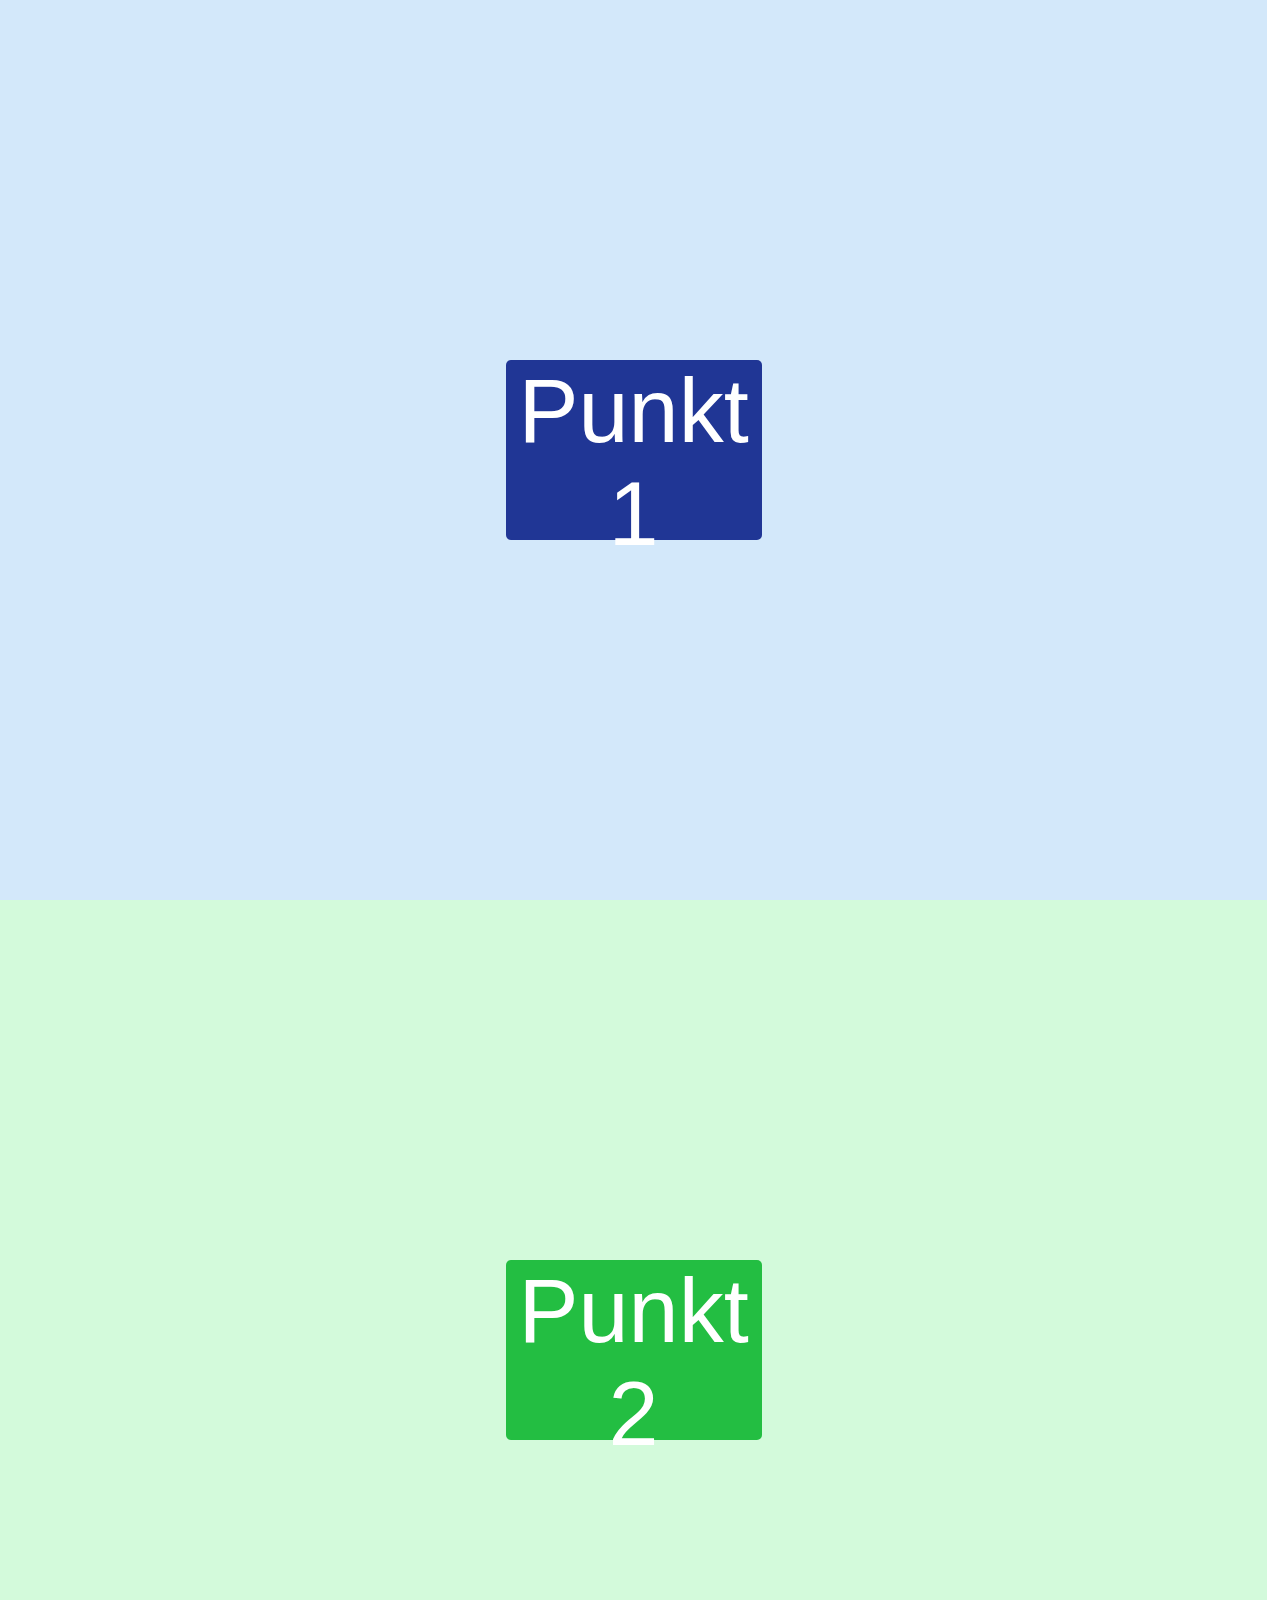
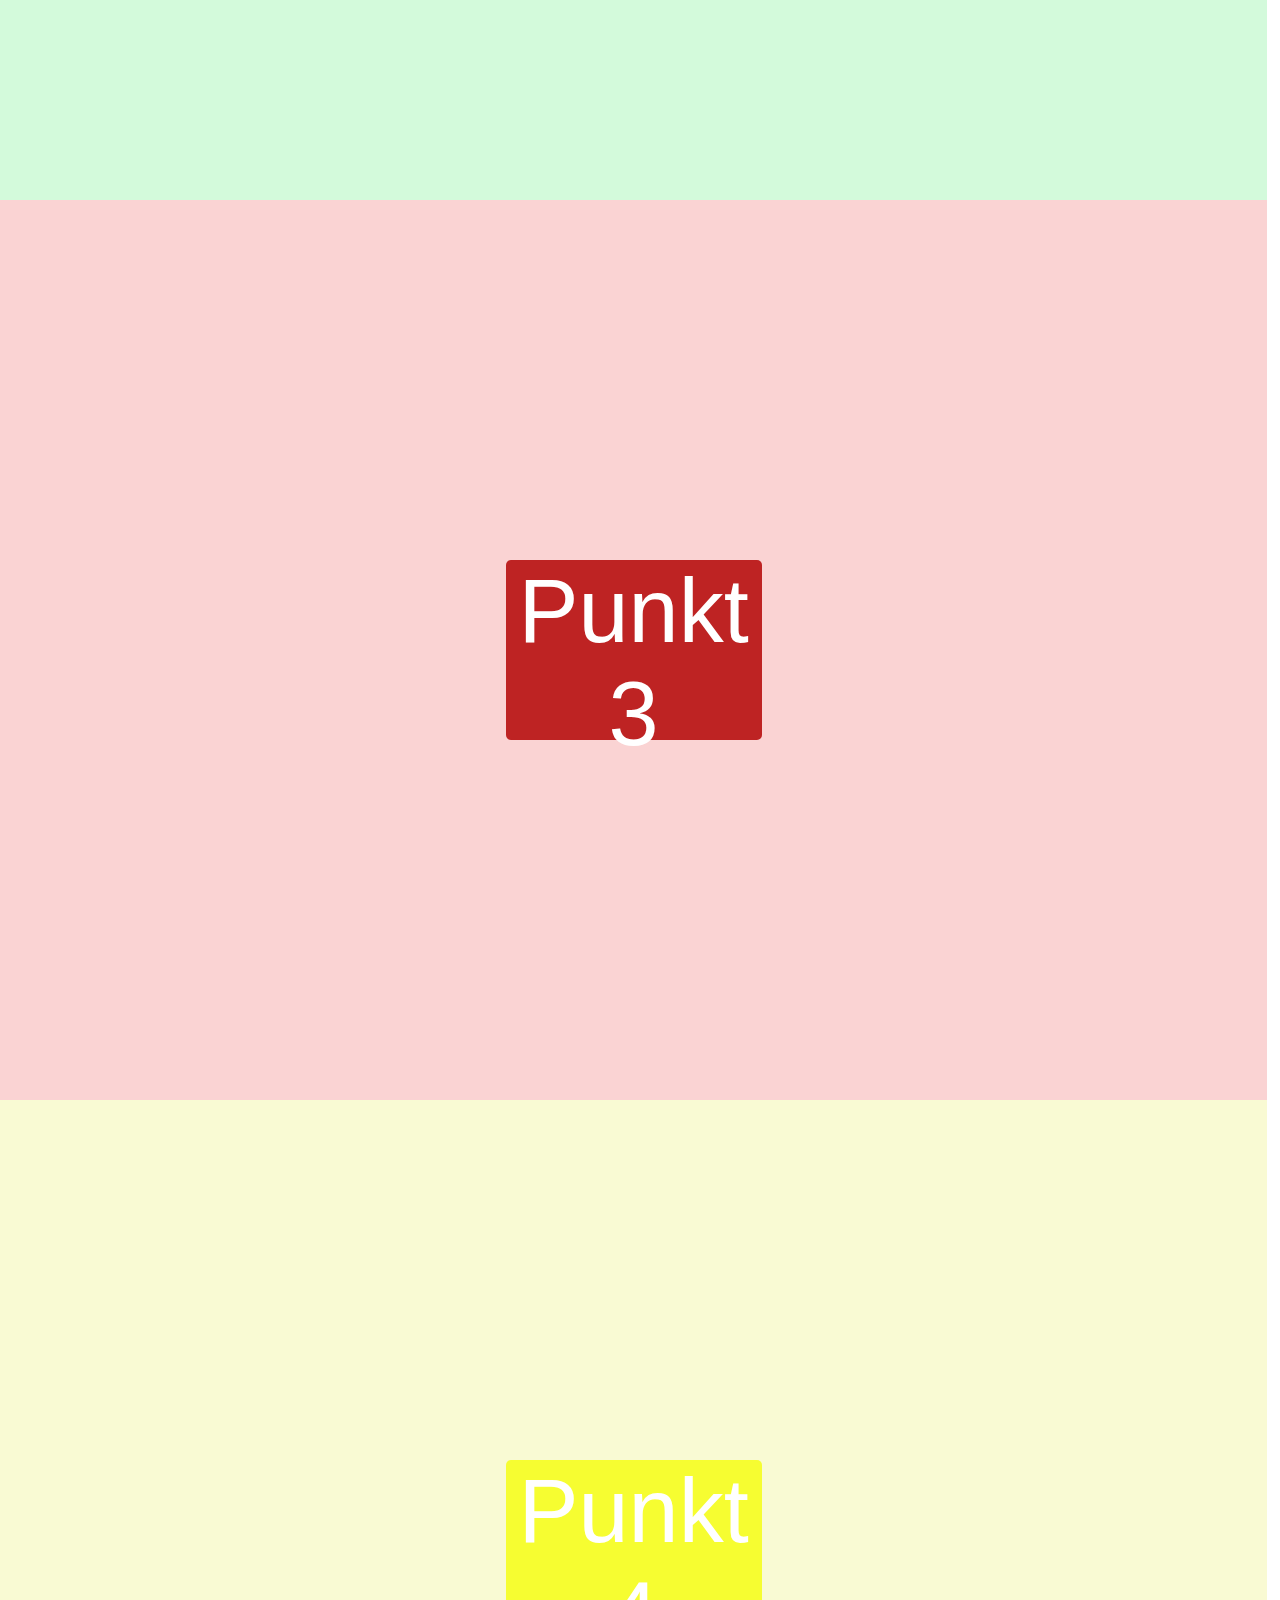
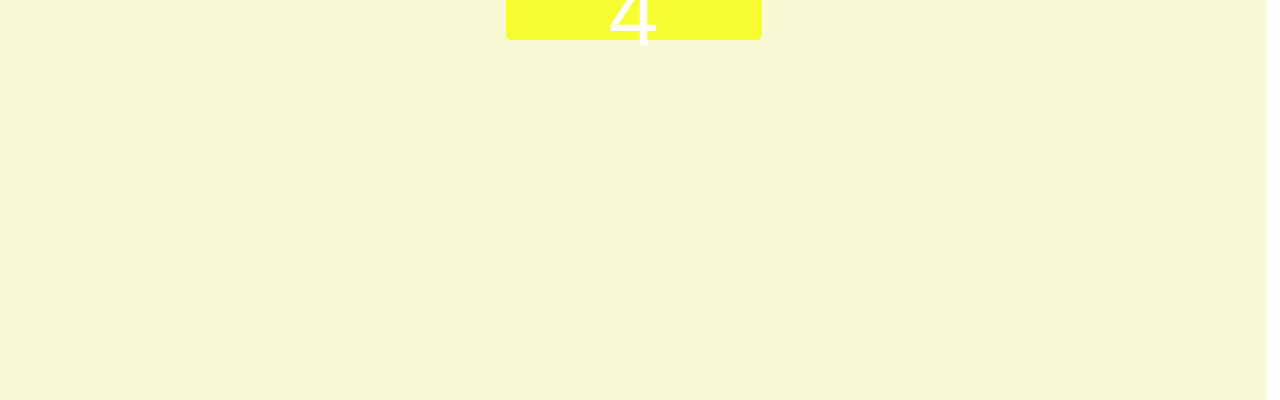
==== index.html @ 12ea98d4 "Add files via upload" ====
<!DOCTYPE html>
<html lang="de">
	<head>
		<meta charset="UTF-8" />
		<title>Zentrieren in CSS</title>
        <link rel="stylesheet" href="style.css">
        <meta name="viewport" content="width=device-width, initial scale=1">
		<style>
			.container {
				background-color: #D3E8FA;
				height: 100vh;
				width: 99vw;
			}
            .container2 {
				background-color: #d3fadb;
				height: 100vh;
				width: 99vw;
			}
            .container3 {
				background-color: #fad3d3;
				height: 100vh;
				width: 99vw;
			}
            .container4 {
				background-color: #f9fad3;
				height: 100vh;
				width: 99vw;
            }
			.left-element {
				width: 20vw;
				height: 20vh;
				border-radius: 5px;
				background-color: #203695;
			}
            .left-element2 {
				width: 20vw;
				height: 20vh;
				border-radius: 5px;
				background-color: #23be42;
			}
            .left-element3 {
				width: 20vw;
				height: 20vh;
				border-radius: 5px;
				background-color: #be2323;
			}
            .left-element4 {
				width: 20vw;
				height: 20vh;
				border-radius: 5px;
				background-color: #f6fd31;
			}
		</style>
	</head>
	<body>
		<div class="container">
			<div class="left-element">Punkt 1</div>
		</div>
        <div class="container2">
			<div class="left-element2">Punkt 2</div>    
		</div>
        <div class="container3">
			<div class="left-element3">Punkt 3</div>
		</div>
        <div class="container4">
			<div class="left-element4">Punkt 4</div>
		</div>
	</body>

</html>
---- style.css ----
.container {
    display: flex;
    justify-content: center;
    align-items: center;
    text-align: center;
    font-family: 'Segoe UI', Tahoma, Geneva, Verdana, sans-serif;
    font-size: 10vh;
    color: white;
    }
    
.container2 {
    display: flex;
    justify-content: center;
    align-items: center;
    text-align: center;
    font-family: 'Segoe UI', Tahoma, Geneva, Verdana, sans-serif;
    font-size: 10vh;
    color: white;
    }

.container3 {
    display: flex;
    justify-content: center;
    align-items: center;
    text-align: center;
    font-family: 'Segoe UI', Tahoma, Geneva, Verdana, sans-serif;
    font-size: 10vh;
    color: white;
    }
.container4 {
    display: flex;
    justify-content: center;
    align-items: center;
    text-align: center;
    font-family: 'Segoe UI', Tahoma, Geneva, Verdana, sans-serif;
    font-size: 10vh;
    color: white;
    }
body {
    margin: 0; 
}

#navigation {
    justify-content: left;
    align-items: top;
    display: flex;
    font-size: small;
    padding: 8px;
}
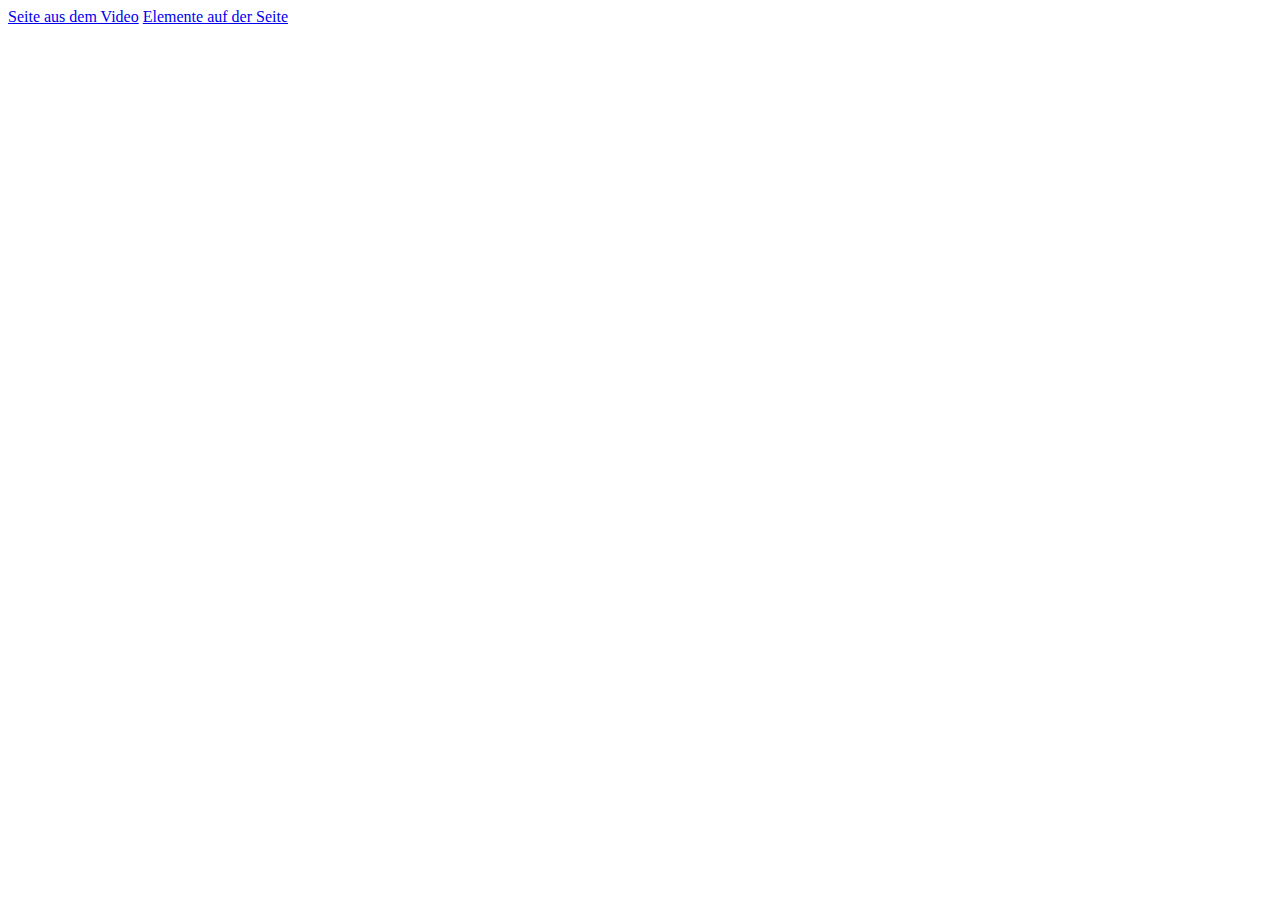
==== commit f67d5380: "Add files via upload" ====
--- a/index.html
+++ b/index.html
@@ -1,70 +1,12 @@
 <!DOCTYPE html>
 <html lang="de">
-	<head>
-		<meta charset="UTF-8" />
-		<title>Zentrieren in CSS</title>
-        <link rel="stylesheet" href="style.css">
-        <meta name="viewport" content="width=device-width, initial scale=1">
-		<style>
-			.container {
-				background-color: #D3E8FA;
-				height: 100vh;
-				width: 99vw;
-			}
-            .container2 {
-				background-color: #d3fadb;
-				height: 100vh;
-				width: 99vw;
-			}
-            .container3 {
-				background-color: #fad3d3;
-				height: 100vh;
-				width: 99vw;
-			}
-            .container4 {
-				background-color: #f9fad3;
-				height: 100vh;
-				width: 99vw;
-            }
-			.left-element {
-				width: 20vw;
-				height: 20vh;
-				border-radius: 5px;
-				background-color: #203695;
-			}
-            .left-element2 {
-				width: 20vw;
-				height: 20vh;
-				border-radius: 5px;
-				background-color: #23be42;
-			}
-            .left-element3 {
-				width: 20vw;
-				height: 20vh;
-				border-radius: 5px;
-				background-color: #be2323;
-			}
-            .left-element4 {
-				width: 20vw;
-				height: 20vh;
-				border-radius: 5px;
-				background-color: #f6fd31;
-			}
-		</style>
-	</head>
-	<body>
-		<div class="container">
-			<div class="left-element">Punkt 1</div>
-		</div>
-        <div class="container2">
-			<div class="left-element2">Punkt 2</div>    
-		</div>
-        <div class="container3">
-			<div class="left-element3">Punkt 3</div>
-		</div>
-        <div class="container4">
-			<div class="left-element4">Punkt 4</div>
-		</div>
-	</body>
-
+    <head>
+        <title>Meine Websites</title>
+    </head>
+    <body>
+        <div id="navigation">
+            <a href="website1/index.html">Seite aus dem Video</a>
+            <a href="website2/index.html">Elemente auf der Seite</a>
+        </div>
+    </body>
 </html>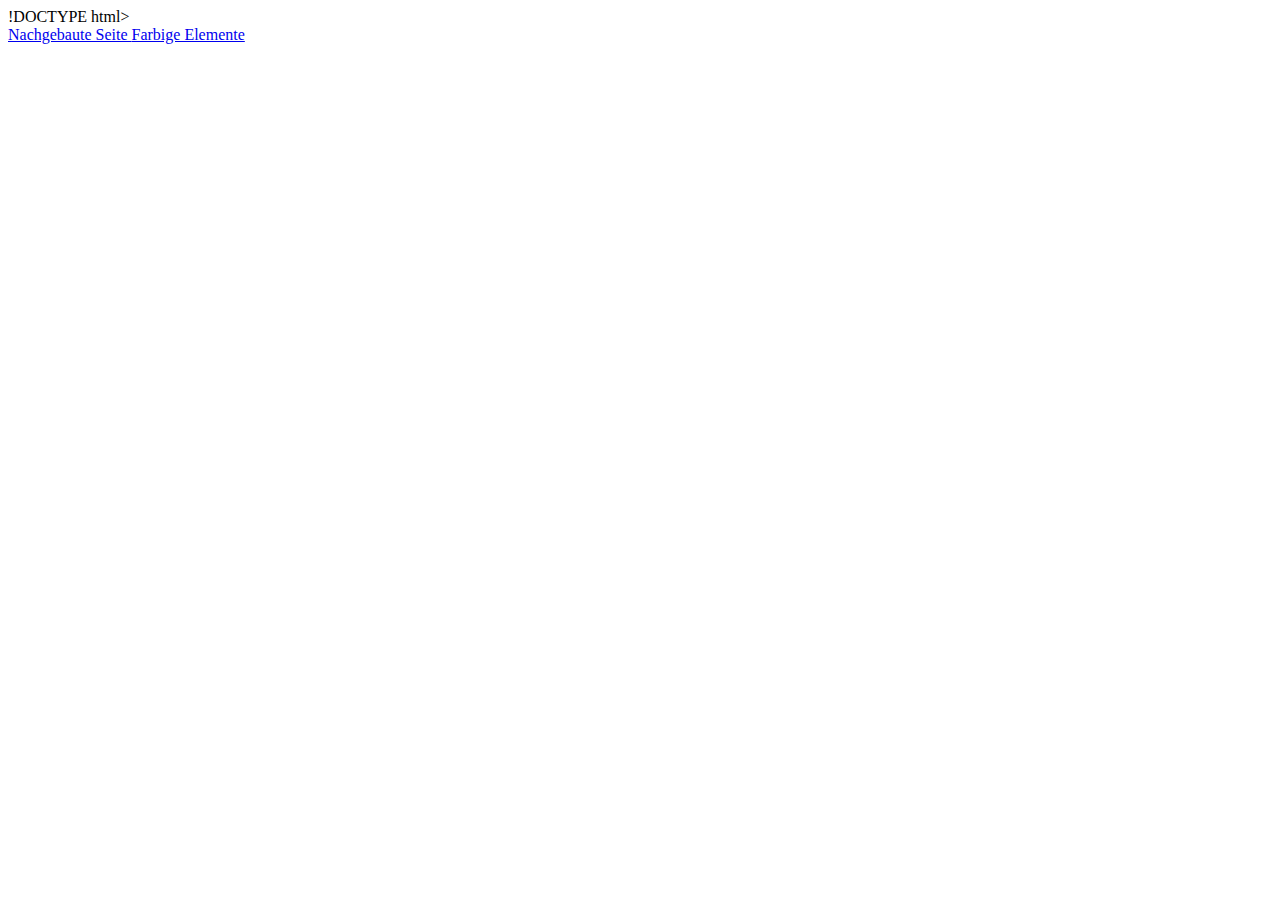
==== commit 8d9e927a: "Update index.html" ====
--- a/index.html
+++ b/index.html
@@ -1,12 +1,25 @@
-<!DOCTYPE html>
+!DOCTYPE html>
 <html lang="de">
     <head>
         <title>Meine Websites</title>
+        <link rel="stylesheet" href="style.css">
     </head>
     <body>
         <div id="navigation">
-            <a href="website1/index.html">Seite aus dem Video</a>
-            <a href="website2/index.html">Elemente auf der Seite</a>
+            <a href="website1/index.html">
+              <span></span>
+              <span></span>
+              <span></span>
+              <span></span>
+              Nachgebaute Seite
+            </a>
+            <a href="website2/index.html">
+              <span></span>
+              <span></span>
+              <span></span>
+              <span></span>
+              Farbige Elemente
+            </a>
         </div>
     </body>
-</html>+</html>
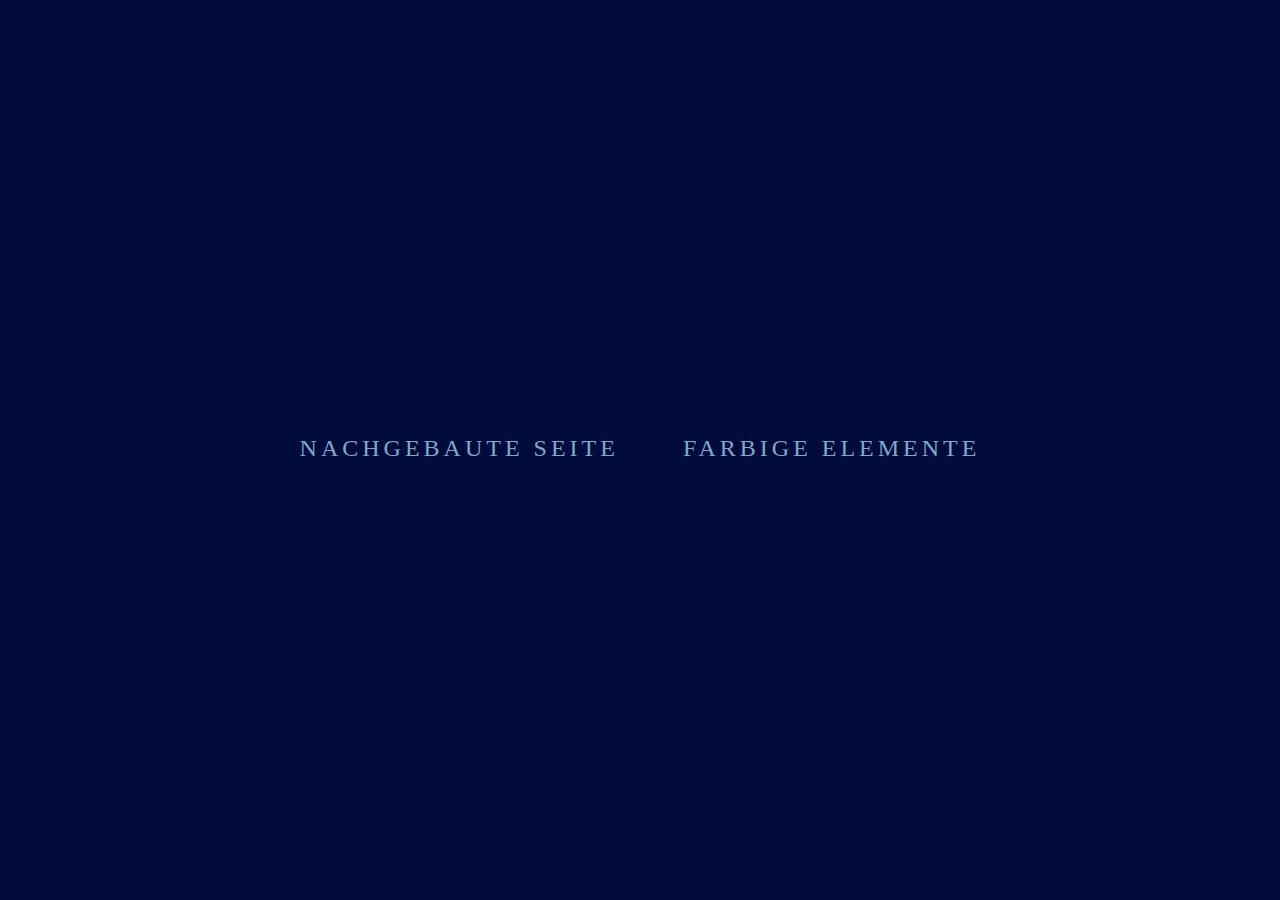
==== commit 17752ff2: "Update index.html" ====
--- a/index.html
+++ b/index.html
@@ -1,4 +1,4 @@
-!DOCTYPE html>
+<!DOCTYPE html>
 <html lang="de">
     <head>
         <title>Meine Websites</title>
--- a/style.css
+++ b/style.css
@@ -0,0 +1,57 @@
+body {
+  margin: 0;
+  padding: 0;
+  display: flex;
+  justify-content: center;
+  align-items: center;
+  min-height: 100vh;
+  background: #010C3C;
+  font-family: consolas;
+}
+a {
+  position: relative;
+  display: inline-block;
+  padding: 15px 30px;
+  color: #7fa8cc;
+  text-transform: uppercase;
+  letter-spacing: 4px;
+  text-decoration: none;
+  font-size: 24px;
+  overflow: hidden;
+  transition: 0.2s;
+  align-items: center;
+}
+a:hover {
+  color: #ffffff;
+  background-color: #7fa8cc;
+  box-shadow: 0 0 10px #7fa8cc, 0 0 20px #7fa8cc, 0 0 40px #7fa8cc;
+  transition-delay: 0.3s;
+}
+
+a span {
+  position: absolute;
+  display: block;
+}
+
+a span:nth-child(1) {
+  top: 0;
+  left: -100%;
+  width: 100%;
+  height: 2px;
+  background: linear-gradient(90deg, transparent,#7fa8cc);
+}
+a:hover span:nth-child(1) {
+  left: 100%;
+  transition: 0.7s;
+}
+a span:nth-child(2) {
+  bottom: 0;
+  right: -100%;
+  width: 100%;
+  height: 2px;
+  background: linear-gradient(270deg, transparent,#7fa8cc);
+}
+a:hover span:nth-child(2) {
+  right : 100%;
+  transition: 0.7s;
+}
